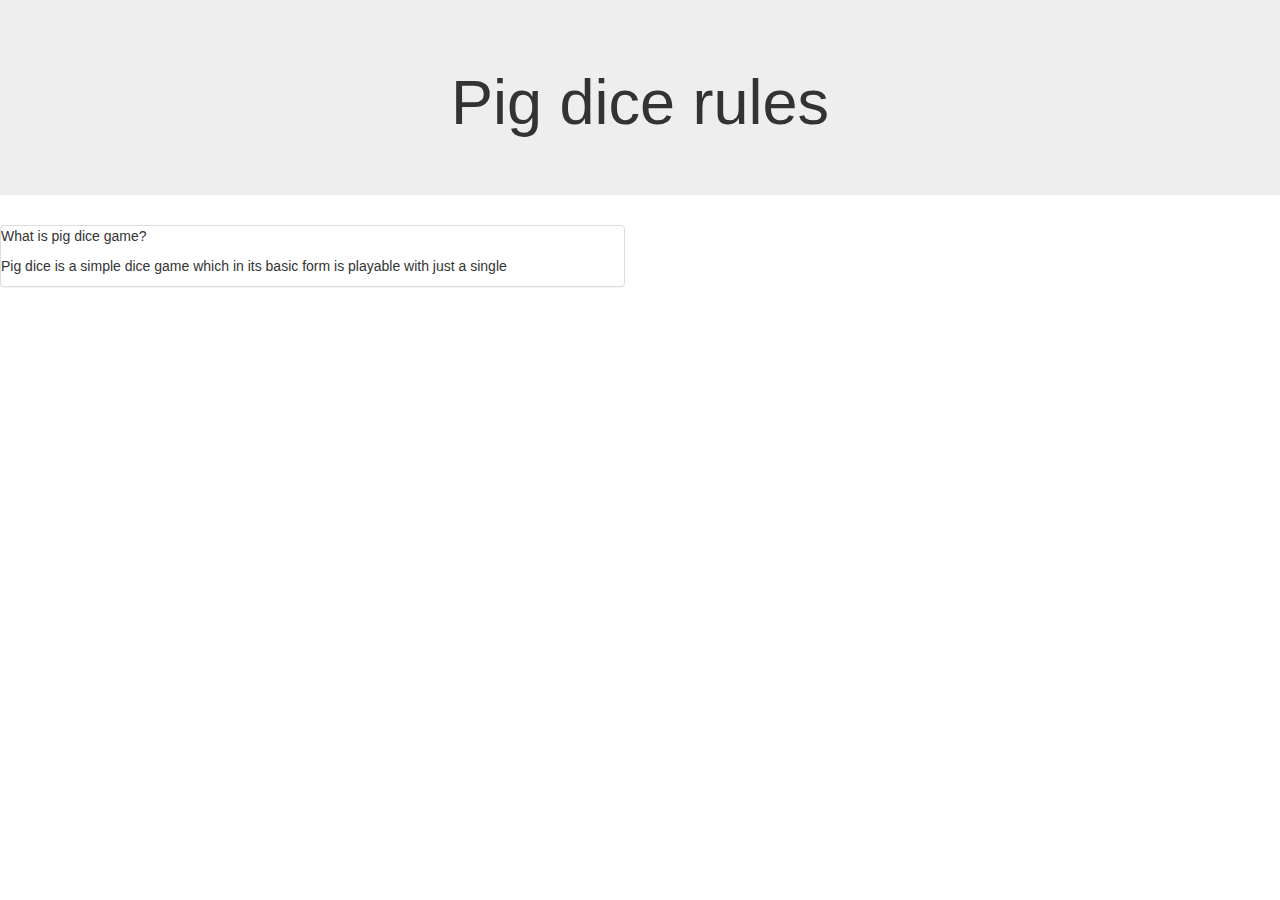
==== home.html @ 5a500cf6 "adds initial files and folders" ====
<!DOCTYPE html>
<html lang="en">
<head>
    <link rel="stylesheet" href="css/styles2.css">
    <link rel="stylesheet" href="css/bootstrap.css" type="text/css">
    
    <script src="js/jquery-3.3.1 (1).js"></script>
    <script src="js/scripts.js"></script>

    <meta charset="UTF-8">
    <meta name="viewport" content="width=device-width, initial-scale=1.0">
    <meta http-equiv="X-UA-Compatible" content="ie=edge">
    <title>Document</title>
</head>
<body>
    <div class="conatiner">
        <div class="jumbotron">
            <h1>Pig dice rules</h1>
        </div>
   
        <div class="row">
            <div class="col-md-6">
                <div class="panel panel-default">
                    <p>What is pig dice game?</p>
                 <p>Pig dice is a simple dice game which in its basic form is playable with just a single </p>
                </div>
            </div>
        </div>
   <p></p>
    </div>

</body>
</html>
---- css/styles2.css ----
h1{
    color: black;
    text-align: center;
}
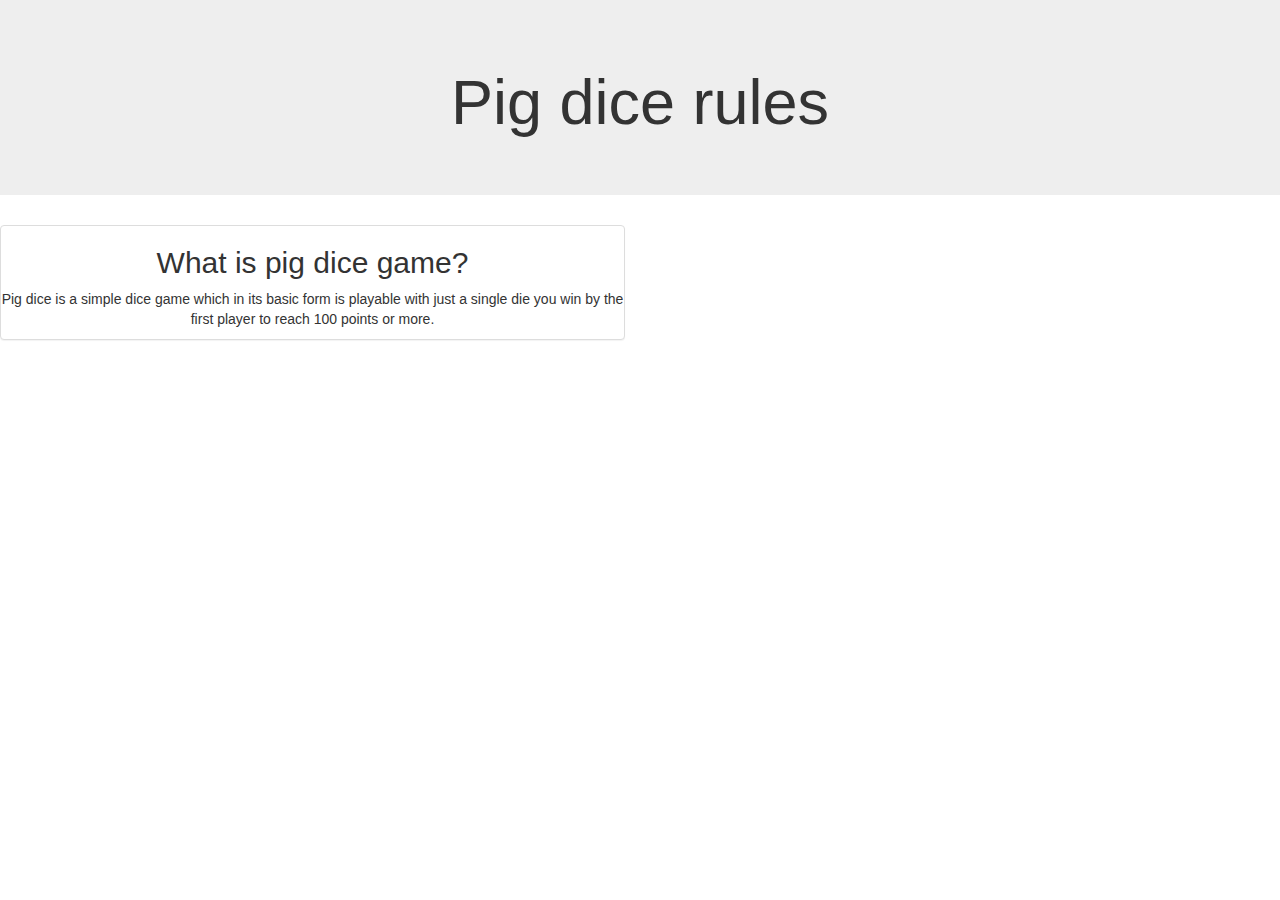
==== commit 62fe8c23: "adds a paragraph" ====
--- a/home.html
+++ b/home.html
@@ -21,8 +21,13 @@
         <div class="row">
             <div class="col-md-6">
                 <div class="panel panel-default">
-                    <p>What is pig dice game?</p>
-                 <p>Pig dice is a simple dice game which in its basic form is playable with just a single </p>
+                    <h2>What is pig dice game?</h2>
+                <p>Pig dice is a simple dice game which in its basic form is playable with just a single die you win by the first player
+                    to reach 100 points or more. </p>
+                </div>
+
+                <div class="col-md-6">
+                    <h3></h3>
                 </div>
             </div>
         </div>
--- a/css/styles2.css
+++ b/css/styles2.css
@@ -1,4 +1,7 @@
 h1{
     color: black;
     text-align: center;
+}
+.panel-default{
+    text-align: center;
 }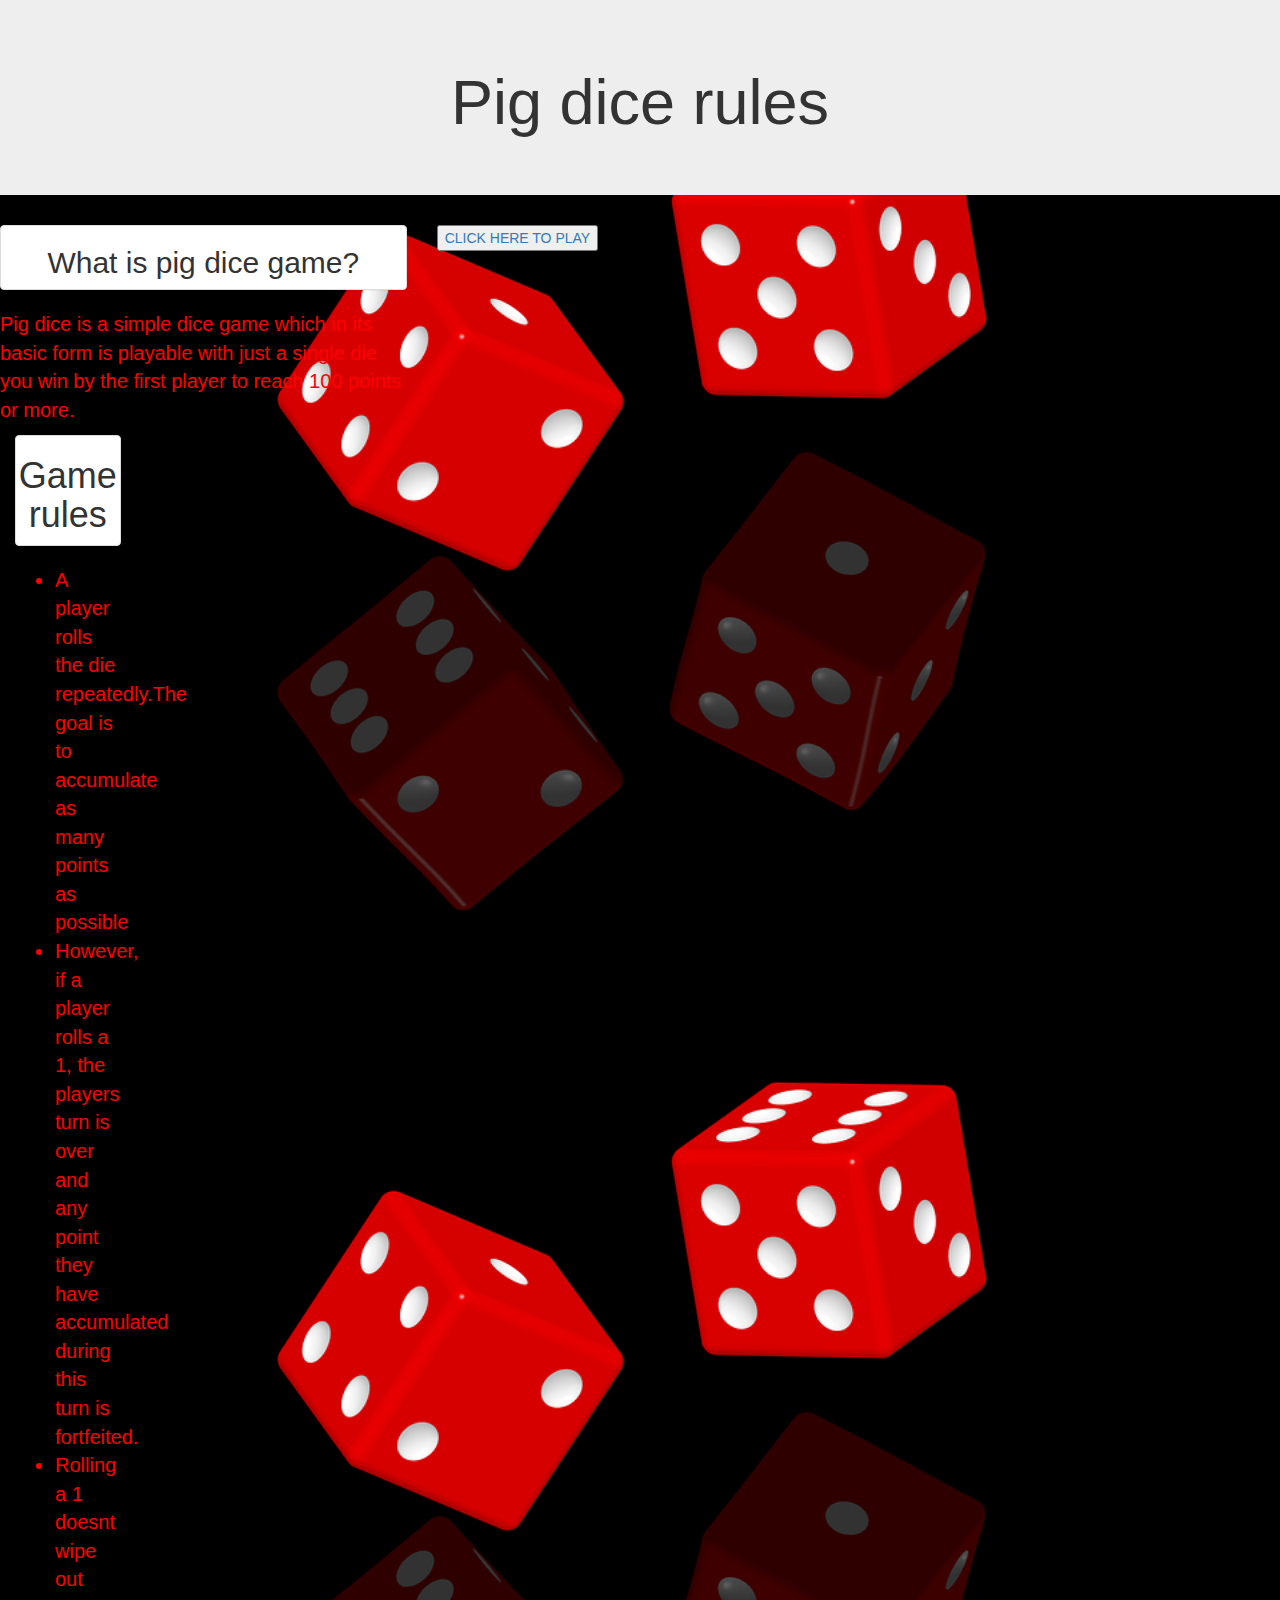
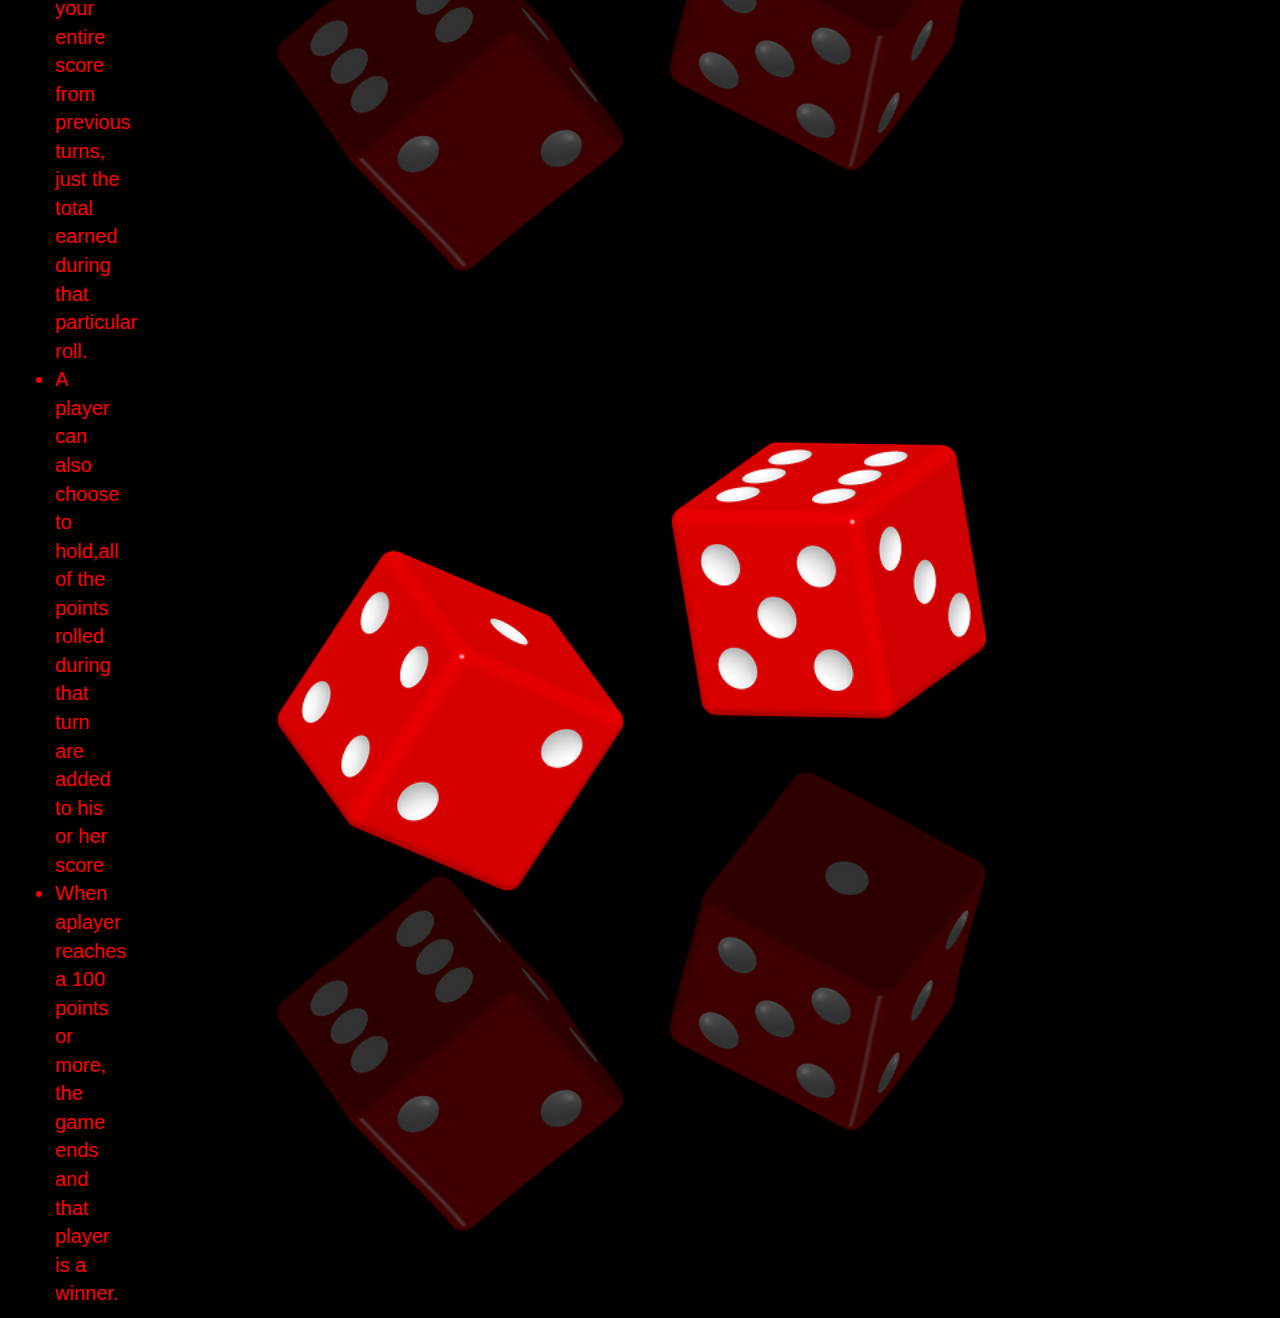
==== commit 6bd3fd2c: "adds a button" ====
--- a/home.html
+++ b/home.html
@@ -1,38 +1,69 @@
 <!DOCTYPE html>
 <html lang="en">
+
 <head>
     <link rel="stylesheet" href="css/styles2.css">
     <link rel="stylesheet" href="css/bootstrap.css" type="text/css">
-    
+
     <script src="js/jquery-3.3.1 (1).js"></script>
     <script src="js/scripts.js"></script>
 
     <meta charset="UTF-8">
     <meta name="viewport" content="width=device-width, initial-scale=1.0">
     <meta http-equiv="X-UA-Compatible" content="ie=edge">
-    <title>Document</title>
+    <title>Pig dice rules</title>
 </head>
+
 <body>
     <div class="conatiner">
         <div class="jumbotron">
             <h1>Pig dice rules</h1>
         </div>
-   
+
         <div class="row">
-            <div class="col-md-6">
+            <div class="col-md-4">
                 <div class="panel panel-default">
                     <h2>What is pig dice game?</h2>
-                <p>Pig dice is a simple dice game which in its basic form is playable with just a single die you win by the first player
-                    to reach 100 points or more. </p>
                 </div>
 
-                <div class="col-md-6">
-                    <h3></h3>
+                <p>Pig dice is a simple dice game which in its basic form is playable with just a single die you win by
+                    the first player
+                    to reach 100 points or more. </p>
+
+
+                <div class="col-md-4">
+                    <div class="panel panel-default">
+                        <h1>Game rules </h1>
+                    </div>
+                        <p>
+                            <ul>
+                                <li>A player rolls the die repeatedly.The goal is to accumulate as many points as
+                                    possible
+                                </li>
+                                <li>However, if a player rolls a 1, the players turn is over and any point they have
+                                    accumulated during this turn is fortfeited.</li>
+                                <li>Rolling a 1 doesnt wipe out your entire score from previous turns, just the total
+                                    earned
+                                    during that particular roll.</li>
+                                <li>A player can also choose to hold,all of the points rolled during that turn are added
+                                    to
+                                    his or her score</li>
+                                <li>When aplayer reaches a 100 points or more, the game ends and that player is a
+                                    winner.
+                                </li>
+                            </ul>
+                        </p>
+                    </div>
+                </div>
+                <div class="col-md-4">
+                    <div class="panel-panel-default">
+                        <button type="btn-default"><a href="index.html">CLICK HERE TO PLAY</a></button>
+                    </div>
                 </div>
             </div>
         </div>
-   <p></p>
-    </div>
+        
 
 </body>
+
 </html>--- a/css/styles2.css
+++ b/css/styles2.css
@@ -1,3 +1,16 @@
+body{
+    background-image: url("/images/dice-643639_960_720.png");
+    background-size: 100%;
+}
+p{
+    color:red;
+    font-size: 20px
+}
+li{
+    font-size: 20px;
+    color: red;
+}
+
 h1{
     color: black;
     text-align: center;
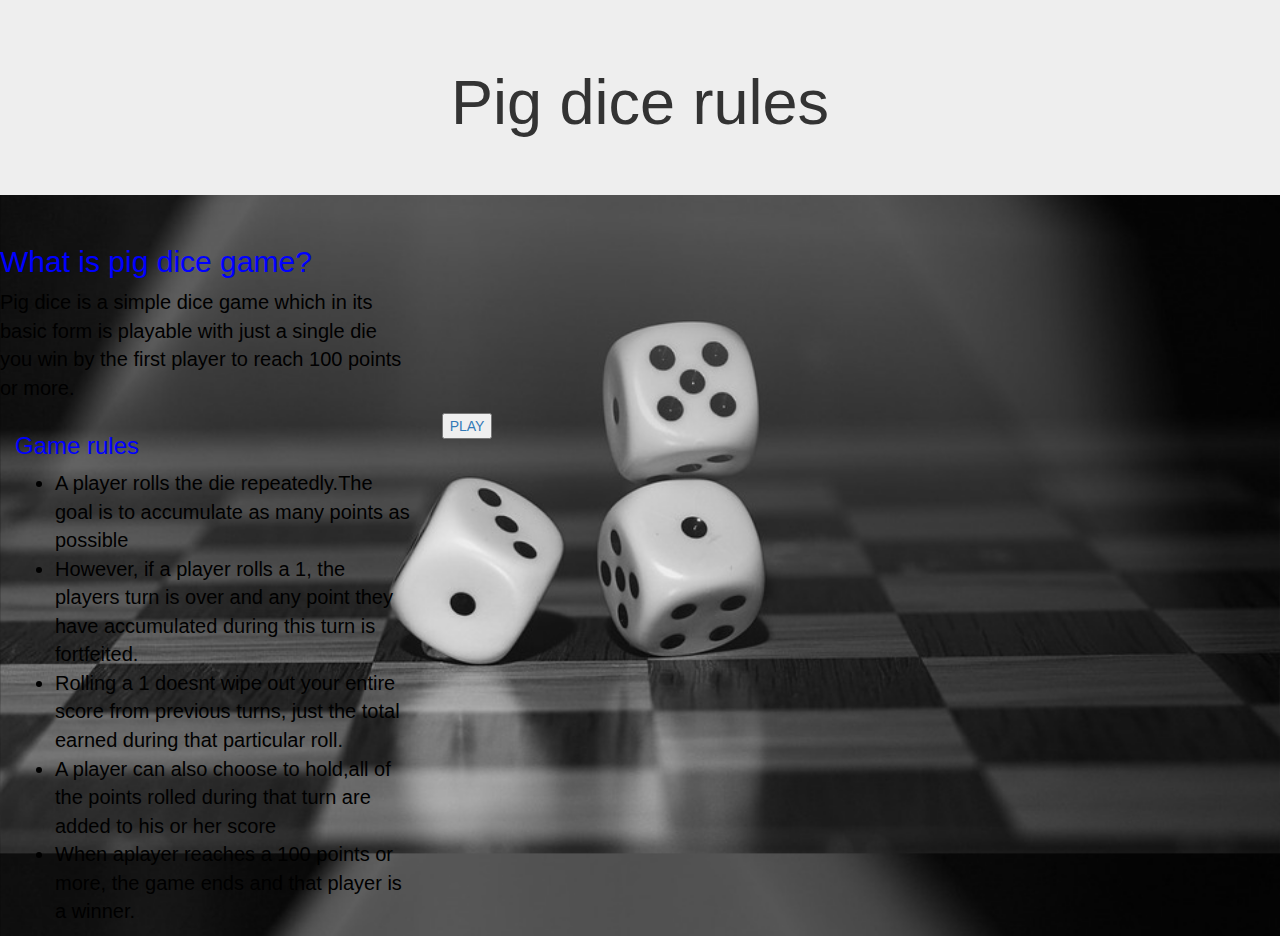
==== commit 78decd3a: "adds another image" ====
--- a/home.html
+++ b/home.html
@@ -22,48 +22,36 @@
 
         <div class="row">
             <div class="col-md-4">
-                <div class="panel panel-default">
-                    <h2>What is pig dice game?</h2>
-                </div>
-
+                <h2>What is pig dice game?</h2>
                 <p>Pig dice is a simple dice game which in its basic form is playable with just a single die you win by
                     the first player
                     to reach 100 points or more. </p>
-
-
-                <div class="col-md-4">
-                    <div class="panel panel-default">
-                        <h1>Game rules </h1>
-                    </div>
-                        <p>
-                            <ul>
-                                <li>A player rolls the die repeatedly.The goal is to accumulate as many points as
-                                    possible
-                                </li>
-                                <li>However, if a player rolls a 1, the players turn is over and any point they have
-                                    accumulated during this turn is fortfeited.</li>
-                                <li>Rolling a 1 doesnt wipe out your entire score from previous turns, just the total
-                                    earned
-                                    during that particular roll.</li>
-                                <li>A player can also choose to hold,all of the points rolled during that turn are added
-                                    to
-                                    his or her score</li>
-                                <li>When aplayer reaches a 100 points or more, the game ends and that player is a
-                                    winner.
-                                </li>
-                            </ul>
-                        </p>
-                    </div>
-                </div>
-                <div class="col-md-4">
-                    <div class="panel-panel-default">
-                        <button type="btn-default"><a href="index.html">CLICK HERE TO PLAY</a></button>
-                    </div>
-                </div>
             </div>
         </div>
-        
 
+        <div class="col-md-4" id="game">
+            <h3>Game rules </h3>
+            <ul>
+                <li>A player rolls the die repeatedly.The goal is to accumulate as many points as
+                    possible
+                </li>
+                <li>However, if a player rolls a 1, the players turn is over and any point they have
+                    accumulated during this turn is fortfeited.</li>
+                <li>Rolling a 1 doesnt wipe out your entire score from previous turns, just the total
+                    earned
+                    during that particular roll.</li>
+                <li>A player can also choose to hold,all of the points rolled during that turn are added
+                    to
+                    his or her score</li>
+                <li>When aplayer reaches a 100 points or more, the game ends and that player is a
+                    winner.
+                </li>
+            </ul>
+        </div>
+        <div class="col-md-4">
+            <button type="btn-btn-default"><a href="index.html"> PLAY</a></button>
+        </div>
+    </div>
 </body>
 
 </html>--- a/css/styles2.css
+++ b/css/styles2.css
@@ -1,20 +1,27 @@
 body{
-    background-image: url("/images/dice-643639_960_720.png");
+    background-image: url("/images/black\ and\ white.jpg");
     background-size: 100%;
 }
 p{
-    color:red;
-    font-size: 20px
+    color:black;
+    font-size: 20px;
+    float: left;
+    
+}
+h1{
+    text-align: center;
 }
 li{
     font-size: 20px;
-    color: red;
+    color: black;
 }
 
-h1{
-    color: black;
-    text-align: center;
+.row{
+    color: blue;
+    text-align: left;
 }
-.panel-default{
-    text-align: center;
-}+#game{
+    color:blue;
+}
+
+
